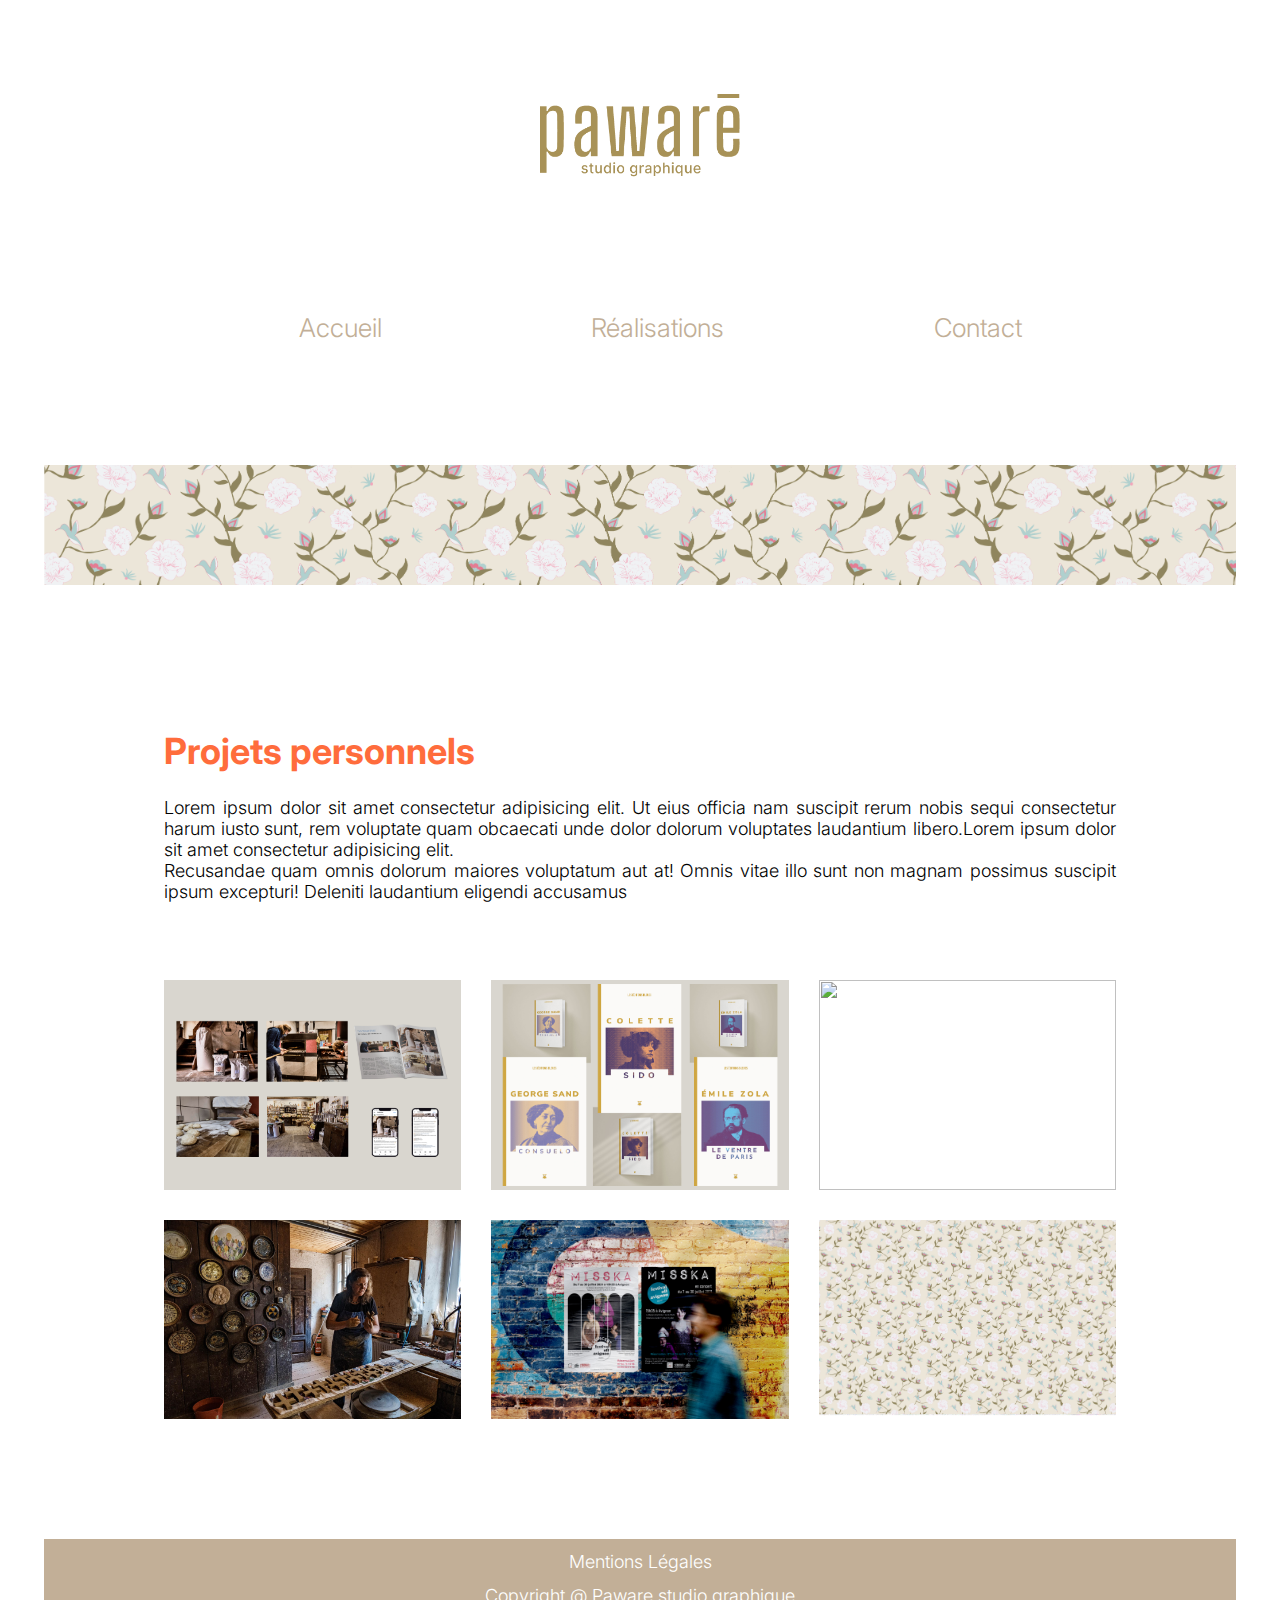
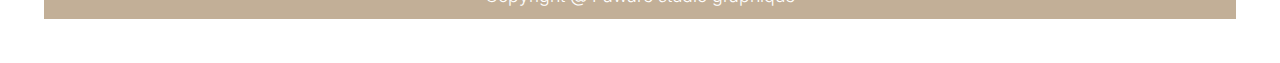
==== page1portfolio.html @ 5df1b91e "Portfolio V1" ====
<!DOCTYPE html>
<html lang="en">
<head>
    <meta charset="UTF-8">
    <meta name="viewport" content="width=device-width, initial-scale=1.0">
    <title>Evelyne_Lecardeur_Portfolio</title>
    <link rel="stylesheet" href="mise en page.css">
    <script src="script.js" defer></script>
    <link rel="preconnect" href="https://fonts.googleapis.com">
    <link rel="preconnect" href="https://fonts.gstatic.com" crossorigin>
    <link href="https://fonts.googleapis.com/css2?family=Inter:ital,opsz,wght@0,14..32,100..900;1,14..32,100..900&display=swap" rel="stylesheet">
</head>

<body>

    <header>
        <div class="entete">
           <img src="Images/Logo complet.png"alt="Logo">
       </div>
           <nav id="menu">
               <button><img src="Images/Burger.png"></button>
               <ul>
                   <li><a href="index.html">Accueil</a></li>
                   <li><a href="page1portfolio.html">Réalisations</a></li> 
                   <li><a href="page2contact.html">Contact</a></li>      
               </ul>
           </nav>
       </header>
   
        <div class="image-bandeau">
            <img src="Images/Motif.png"alt="motif de présentation">
       </div>

    <main>

        <div class="introduction-projets">
             <h1>Projets personnels</h1>
             <p>Lorem ipsum dolor sit amet consectetur adipisicing elit. Ut eius officia nam suscipit rerum nobis sequi consectetur harum iusto sunt, rem voluptate quam obcaecati unde dolor dolorum voluptates laudantium libero.Lorem ipsum dolor sit amet consectetur adipisicing elit.<br> Recusandae quam omnis dolorum maiores voluptatum aut at! Omnis vitae illo sunt non magnam possimus suscipit ipsum excepturi! Deleniti laudantium eligendi accusamus</p>
        </div>

        <div class="conteneur_image">
            <a href="Images/Planche Tantenmuhle.jpg" class="lien-conteneur">
            <img src="Images/Planche Tantenmuhle.jpg">
            <div class="legendetitre"> <strong>Die Tantenmühle</strong><br>
                <br>Projet de communication pour la boulangerie Tantenmühle<br><br>Prises de vue, retouche photo avec Photoshop<br>Article mis en forme avec InDesign</div>
            </a>
        </div>

        <div class="conteneur_image">
            <a href="Images/collection-classique.jpg" class="lien-conteneur">
            <img src="Images/collection-classique.jpg">
            <div class="legendetitre"><strong>La collection classique</strong><br>
                <br>Création d'une série de couvertures de livres format poche pour la collection classique d'une maison d'édition fictive.<br>
                <br>Mise en page avec InDesign<br>retouche images avec Photoshop</div>
            </a>
        </div>

    
        <div class="conteneur_image">
            <a href="Images/Mockup Branding La Cafeiere.jpg" class="lien-conteneur">
            <img src="Images/Mockup Branding La Cafeiere.jpg">
            <div class="legendetitre"><strong>La caféière</strong><br>
            <br>Création d'un Logo pour un torréfacteur fictif "la caféière".<br>
            <br>Logo et motifs réalisés avec Illustrator<br>Mise en situation avec Photoshop</div>
            </a>
        </div>
    
        <div class="conteneur_image">
            <a href="Images/Poterie 2.jpg " class="lien-conteneur">
            <img src="Images/Poterie 2.jpg">
            <div class="legendetitre"> <strong>Hakenjos keramik</strong><br>
            <br>Un projet de communication pour mettre en avant le travail de la céramiste Hakenjos<br>
            <br>Prises de vue, retouche photo avec Photoshop</div>
            </a>
        </div>
        
        <div class="conteneur_image">
            <a href="Images/" class="lien-conteneur">
            <img src="Images/Mockup affiches Street.jpg">
            <div class="legendetitre"><strong>Affiches</strong><br>
            <br>Projets fictifs d'affiches pour le groupe Misska<br><br>Travail de la photo avec Photoshop<br>Mise en page avec InDesign</div>
            </a>
        </div>

        <div class="conteneur_image">
            <a href="Images/Motif.png" class="lien-conteneur">
            <img src="Images/Motif.png">
            <div class="legendetitre"><strong>Motif all over</strong><br>
                <br>Création d'un motif stylisé<br><br>Motif dessiné puis crée avec Illustrator </div>
            </a>
        </div>
    </main>

    <footer>
        <div><a href=""> Mentions Légales </a></div>
        <div>Copyright @ Paware studio graphique</div>
        
    </footer>

</body>

</html>
---- mise en page.css ----
/* palette de couleurs
blanc cassé #F2F0E8
Orange #ff6c3c
Doré #A99257
Brun #c2af97
*/

body {
  font-family: "Inter", sans-serif;
  font-optical-sizing: auto;
  font-weight: 300;
  font-size: 18px;
  padding: 36px;
  font-style: normal;
  background-color: white;
}

p {
  text-align: justify;
}
/******* MENU *******/
 
.entete {
  display: flex;
  align-self: center;
  max-width: 200px;
  max-height: 250px;
  margin-bottom: 55px;
}

header {
display: flex;
padding-block: 50px;
justify-content: space-evenly;
flex-direction: column;
}

nav {
  position:relative;
}

nav ul {
  list-style-type: none;
  display:flex;
 /* justify-content: space-evenly;*/
  margin-left: 120px;
  margin-right: 120px;
  gap: 100px;
  font-size: larger;
}
nav a {
  color: #c2af97;
  text-decoration: none;
}

li {
  margin: 0 15px;
  position: relative; 
}

li::after {
  content: '';
  position: absolute;
  bottom: 0;
  left: 0;
  width: 0;
  height: 2px;
  background-color: #ff6c3c; 
  transition: width 0.3s ease; 
}

li:hover::after {
  width: 100%; 
}

nav a:hover{  
  font-weight: bold;
  text-transform:uppercase ;
}

.image-bandeau img{
  display: block;
  width: 100%;
  height: 120px;
  object-fit: cover;
  /*border-top-style:solid;
  border-color: #EA5658;*/
 }


h1 {
  color:#ff6c3c;
 }
 
/*** RESPONSIVE MENU ***/

#menu button  {
  width: 12%;
  flex-shrink: 0;
  background-color: transparent;
  border:none;
  display: none;
  transition:margin-top 0.5s; 
  }
  
  #menu button img {
      width:100%;
  }
  button {
      display: none; /* par defaut. car il doit apparaite sous le seuil des 800px*/
  }
  
  #menu ul {
     
      display: flex;
      padding-block: 50px;
      justify-content: space-evenly;
  }
  

  #menu.visible ul {
      display:flex;  /*pour annuler display none, donc le masquage*/
  }
  
  #menu a {
      color:#c2af97;
      font-size: larger;
      text-decoration:none;
  }

@media screen and (max-width:800px){

  #menu ul {
      display: none;
      flex-direction: column;
      margin: 20px 0px ; 
  }   

  #menu button  {
      display:block;
       }
       
  #menu.visible button{
      margin-top:5px;
  }

  }


/******* INDEX  PAGE ACCUEIL*******/

.container-presentation {
  display:flex;
  gap:30px;
}

.colonne {
  width:100%;
  text-align: justify;
}

.colonne  img {
  align-items: center;
  width:60%;
  height: auto;
}

.demi {
  width:50%;
}

.exergue {
  color:#ff6c3c ;
}

/*** RESPONSIVE PAGE ACCUEIL ***/

@media screen and (max-width:800px) {
  .colonne img {
    display: none;
  }
  .container-presentation {
      flex-wrap:wrap;
  }
  .entete {
    display:none;
  }
}

@media screen and (max-width:500px) {

.seuil-500 {
width: 100%;
  }

.image-bandeau {
  display: none;
}
}

/*******  PAGE 1 - PORTFOLIO *******/

main {
  display: flex;
  flex-wrap: wrap;
  gap: 30px;
  margin: 120px;
}

.introduction-projets {
  margin-bottom: 30px;
}

.conteneur_image {
  width: calc(100%/3 - 60px/3);
  position:relative;
  overflow:hidden;
}

img {
  width: 100%;
  height:100%;
  object-fit:cover;
  vertical-align: middle;
  transition:filter 0.5s, transform 0.5s;
}

 .legendetitre {
  position: absolute;
  bottom:0;  /*en bas de son élément parent,l'image*/
  width:100%; /* 100% de son conteneur*/
  height:70%;
  background-color:#c2af97;
  color:white;
  font-size: 0.8em;
  padding: 10px;
  box-sizing: border-box; 
  transform:translateY(100%);
  transition:transform 0.5s;
  background-color 0.5s , 0.5s ; 
} 

.conteneur_image:hover  .legendetitre {
 transform:translateY(0);
 background-color: #ff6c3c ;
 color: white;
}


/******* PAGE 2 CONTACT *******/

.titre {
  text-align: center;
  margin-top: 120px;
}


.conteneur-contact {
margin-left: 120px;
margin-right: 120px;
padding: 20px;
border-radius: 8px;
}


.contact-form {
  display: flex;
  flex-direction: column;
 justify-content: center;
  align-items: center;
}

.contact-form label {
  margin-bottom: 5px;
  font-weight: bold;
}

.contact-form input,
.contact-form textarea {
  margin: 40px;
  padding: 10px;
  border: 1px solid #A99257;
  border-radius: 4px;
  font-size: 14px;
  width: 100%;

}

.contact-form textarea {
  resize: none;
  height: 200px;
  display: block;
  max-height: 500px;

  }
  

.btn {
  background-color:#c2af97 ;
  color: white;
  border: none;
  border-radius: 4px;
  font-size: 1.5em;
  cursor: pointer;
  text-transform: uppercase;
}

.btn:hover {
  background-color: #ff6c3c;
}


/******* FOOTER *******/

footer{
  background-color:#c2af97;
  color:#F2F0E8;
  height: 80px;
  list-style-type:none;
  color: white;
  text-align: center;
  display:flex;
  justify-content: space-evenly;
  justify-items: center;
  flex-direction: column;
}

footer  a {
    text-decoration: none;
    color:white;
  }
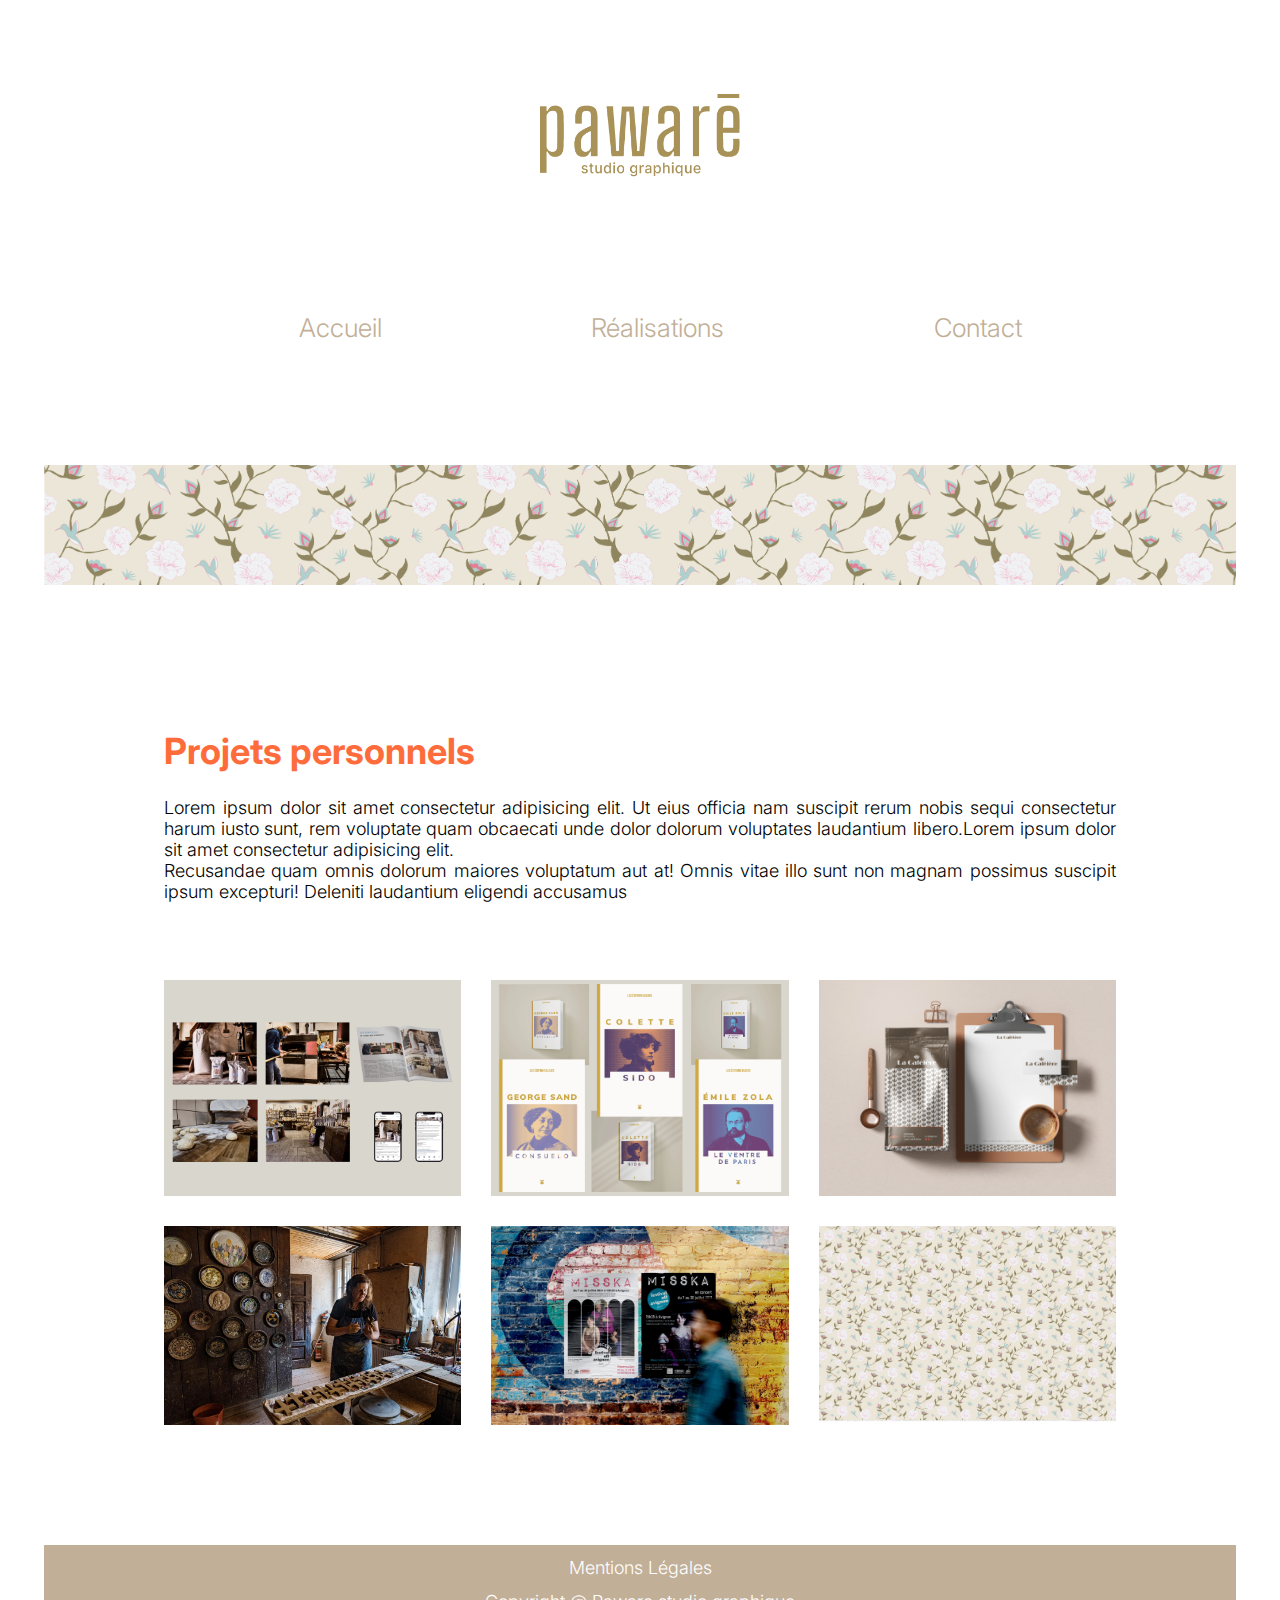
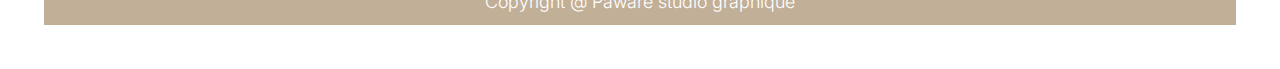
==== commit c4f66549: "Add files via upload" ====
--- a/page1portfolio.html
+++ b/page1portfolio.html
@@ -1,102 +1,102 @@
-<!DOCTYPE html>
-<html lang="en">
-<head>
-    <meta charset="UTF-8">
-    <meta name="viewport" content="width=device-width, initial-scale=1.0">
-    <title>Evelyne_Lecardeur_Portfolio</title>
-    <link rel="stylesheet" href="mise en page.css">
-    <script src="script.js" defer></script>
-    <link rel="preconnect" href="https://fonts.googleapis.com">
-    <link rel="preconnect" href="https://fonts.gstatic.com" crossorigin>
-    <link href="https://fonts.googleapis.com/css2?family=Inter:ital,opsz,wght@0,14..32,100..900;1,14..32,100..900&display=swap" rel="stylesheet">
-</head>
-
-<body>
-
-    <header>
-        <div class="entete">
-           <img src="Images/Logo complet.png"alt="Logo">
-       </div>
-           <nav id="menu">
-               <button><img src="Images/Burger.png"></button>
-               <ul>
-                   <li><a href="index.html">Accueil</a></li>
-                   <li><a href="page1portfolio.html">Réalisations</a></li> 
-                   <li><a href="page2contact.html">Contact</a></li>      
-               </ul>
-           </nav>
-       </header>
-   
-        <div class="image-bandeau">
-            <img src="Images/Motif.png"alt="motif de présentation">
-       </div>
-
-    <main>
-
-        <div class="introduction-projets">
-             <h1>Projets personnels</h1>
-             <p>Lorem ipsum dolor sit amet consectetur adipisicing elit. Ut eius officia nam suscipit rerum nobis sequi consectetur harum iusto sunt, rem voluptate quam obcaecati unde dolor dolorum voluptates laudantium libero.Lorem ipsum dolor sit amet consectetur adipisicing elit.<br> Recusandae quam omnis dolorum maiores voluptatum aut at! Omnis vitae illo sunt non magnam possimus suscipit ipsum excepturi! Deleniti laudantium eligendi accusamus</p>
-        </div>
-
-        <div class="conteneur_image">
-            <a href="Images/Planche Tantenmuhle.jpg" class="lien-conteneur">
-            <img src="Images/Planche Tantenmuhle.jpg">
-            <div class="legendetitre"> <strong>Die Tantenmühle</strong><br>
-                <br>Projet de communication pour la boulangerie Tantenmühle<br><br>Prises de vue, retouche photo avec Photoshop<br>Article mis en forme avec InDesign</div>
-            </a>
-        </div>
-
-        <div class="conteneur_image">
-            <a href="Images/collection-classique.jpg" class="lien-conteneur">
-            <img src="Images/collection-classique.jpg">
-            <div class="legendetitre"><strong>La collection classique</strong><br>
-                <br>Création d'une série de couvertures de livres format poche pour la collection classique d'une maison d'édition fictive.<br>
-                <br>Mise en page avec InDesign<br>retouche images avec Photoshop</div>
-            </a>
-        </div>
-
-    
-        <div class="conteneur_image">
-            <a href="Images/Mockup Branding La Cafeiere.jpg" class="lien-conteneur">
-            <img src="Images/Mockup Branding La Cafeiere.jpg">
-            <div class="legendetitre"><strong>La caféière</strong><br>
-            <br>Création d'un Logo pour un torréfacteur fictif "la caféière".<br>
-            <br>Logo et motifs réalisés avec Illustrator<br>Mise en situation avec Photoshop</div>
-            </a>
-        </div>
-    
-        <div class="conteneur_image">
-            <a href="Images/Poterie 2.jpg " class="lien-conteneur">
-            <img src="Images/Poterie 2.jpg">
-            <div class="legendetitre"> <strong>Hakenjos keramik</strong><br>
-            <br>Un projet de communication pour mettre en avant le travail de la céramiste Hakenjos<br>
-            <br>Prises de vue, retouche photo avec Photoshop</div>
-            </a>
-        </div>
-        
-        <div class="conteneur_image">
-            <a href="Images/" class="lien-conteneur">
-            <img src="Images/Mockup affiches Street.jpg">
-            <div class="legendetitre"><strong>Affiches</strong><br>
-            <br>Projets fictifs d'affiches pour le groupe Misska<br><br>Travail de la photo avec Photoshop<br>Mise en page avec InDesign</div>
-            </a>
-        </div>
-
-        <div class="conteneur_image">
-            <a href="Images/Motif.png" class="lien-conteneur">
-            <img src="Images/Motif.png">
-            <div class="legendetitre"><strong>Motif all over</strong><br>
-                <br>Création d'un motif stylisé<br><br>Motif dessiné puis crée avec Illustrator </div>
-            </a>
-        </div>
-    </main>
-
-    <footer>
-        <div><a href=""> Mentions Légales </a></div>
-        <div>Copyright @ Paware studio graphique</div>
-        
-    </footer>
-
-</body>
-
+<!DOCTYPE html>
+<html lang="en">
+<head>
+    <meta charset="UTF-8">
+    <meta name="viewport" content="width=device-width, initial-scale=1.0">
+    <title>Evelyne_Lecardeur_Portfolio</title>
+    <link rel="stylesheet" href="mise en page.css">
+    <script src="script.js" defer></script>
+    <link rel="preconnect" href="https://fonts.googleapis.com">
+    <link rel="preconnect" href="https://fonts.gstatic.com" crossorigin>
+    <link href="https://fonts.googleapis.com/css2?family=Inter:ital,opsz,wght@0,14..32,100..900;1,14..32,100..900&display=swap" rel="stylesheet">
+</head>
+
+<body>
+
+    <header>
+        <div class="entete">
+           <img src="Images/Logo complet.png"alt="Logo">
+       </div>
+           <nav id="menu">
+               <button><img src="Images/Burger.png"></button>
+               <ul>
+                   <li><a href="index.html">Accueil</a></li>
+                   <li><a href="page1portfolio.html">Réalisations</a></li> 
+                   <li><a href="page2contact.html">Contact</a></li>      
+               </ul>
+           </nav>
+       </header>
+   
+        <div class="image-bandeau">
+            <img src="Images/Motif.png"alt="motif de présentation">
+       </div>
+
+    <main>
+
+        <div class="introduction-projets">
+             <h1>Projets personnels</h1>
+             <p>Lorem ipsum dolor sit amet consectetur adipisicing elit. Ut eius officia nam suscipit rerum nobis sequi consectetur harum iusto sunt, rem voluptate quam obcaecati unde dolor dolorum voluptates laudantium libero.Lorem ipsum dolor sit amet consectetur adipisicing elit.<br> Recusandae quam omnis dolorum maiores voluptatum aut at! Omnis vitae illo sunt non magnam possimus suscipit ipsum excepturi! Deleniti laudantium eligendi accusamus</p>
+        </div>
+
+        <div class="conteneur_image">
+            <a href="Images/Planche Tantenmuhle.webp" class="lien-conteneur">
+            <img src="Images/Planche Tantenmuhle.webp">
+            <div class="legendetitre"> <strong>Die Tantenmühle</strong><br>
+                <br>Projet de communication pour la boulangerie Tantenmühle<br><br>Prises de vue, retouche photo avec Photoshop<br>Article mis en forme avec InDesign</div>
+            </a>
+        </div>
+
+        <div class="conteneur_image">
+            <a href="Images/collection-classique.webp" class="lien-conteneur">
+            <img src="Images/collection-classique.webp">
+            <div class="legendetitre"><strong>La collection classique</strong><br>
+                <br>Création d'une série de couvertures de livres format poche pour la collection classique d'une maison d'édition fictive.<br>
+                <br>Mise en page avec InDesign<br>retouche images avec Photoshop</div>
+            </a>
+        </div>
+
+    
+        <div class="conteneur_image">
+            <a href="Images/Mockup Branding La Cafeiere.webp" class="lien-conteneur">
+            <img src="Images/Mockup Branding La Cafeiere.webp">
+            <div class="legendetitre"><strong>La caféière</strong><br>
+            <br>Création d'un Logo pour un torréfacteur fictif "la caféière".<br>
+            <br>Logo et motifs réalisés avec Illustrator<br>Mise en situation avec Photoshop</div>
+            </a>
+        </div>
+    
+        <div class="conteneur_image">
+            <a href="Images/Poterie 2.webp " class="lien-conteneur">
+            <img src="Images/Poterie 2.webp">
+            <div class="legendetitre"> <strong>Hakenjos keramik</strong><br>
+            <br>Un projet de communication pour mettre en avant le travail de la céramiste Hakenjos<br>
+            <br>Prises de vue, retouche photo avec Photoshop</div>
+            </a>
+        </div>
+        
+        <div class="conteneur_image">
+            <a href="Images/Mockup affiches Street.webp" class="lien-conteneur">
+            <img src="Images/Mockup affiches Street.webp">
+            <div class="legendetitre"><strong>Affiches</strong><br>
+            <br>Projets fictifs d'affiches pour le groupe Misska<br><br>Travail de la photo avec Photoshop<br>Mise en page avec InDesign</div>
+            </a>
+        </div>
+
+        <div class="conteneur_image">
+            <a href="Images/Motif.png" class="lien-conteneur">
+            <img src="Images/Motif.png">
+            <div class="legendetitre"><strong>Motif all over</strong><br>
+                <br>Création d'un motif stylisé<br><br>Motif dessiné puis crée avec Illustrator </div>
+            </a>
+        </div>
+    </main>
+
+    <footer>
+        <div><a href=""> Mentions Légales </a></div>
+        <div>Copyright @ Paware studio graphique</div>
+        
+    </footer>
+
+</body>
+
 </html>--- a/mise en page.css
+++ b/mise en page.css
@@ -1,333 +1,333 @@
-/* palette de couleurs
-blanc cassé #F2F0E8
-Orange #ff6c3c
-Doré #A99257
-Brun #c2af97
-*/
-
-body {
-  font-family: "Inter", sans-serif;
-  font-optical-sizing: auto;
-  font-weight: 300;
-  font-size: 18px;
-  padding: 36px;
-  font-style: normal;
-  background-color: white;
-}
-
-p {
-  text-align: justify;
-}
-/******* MENU *******/
- 
-.entete {
-  display: flex;
-  align-self: center;
-  max-width: 200px;
-  max-height: 250px;
-  margin-bottom: 55px;
-}
-
-header {
-display: flex;
-padding-block: 50px;
-justify-content: space-evenly;
-flex-direction: column;
-}
-
-nav {
-  position:relative;
-}
-
-nav ul {
-  list-style-type: none;
-  display:flex;
- /* justify-content: space-evenly;*/
-  margin-left: 120px;
-  margin-right: 120px;
-  gap: 100px;
-  font-size: larger;
-}
-nav a {
-  color: #c2af97;
-  text-decoration: none;
-}
-
-li {
-  margin: 0 15px;
-  position: relative; 
-}
-
-li::after {
-  content: '';
-  position: absolute;
-  bottom: 0;
-  left: 0;
-  width: 0;
-  height: 2px;
-  background-color: #ff6c3c; 
-  transition: width 0.3s ease; 
-}
-
-li:hover::after {
-  width: 100%; 
-}
-
-nav a:hover{  
-  font-weight: bold;
-  text-transform:uppercase ;
-}
-
-.image-bandeau img{
-  display: block;
-  width: 100%;
-  height: 120px;
-  object-fit: cover;
-  /*border-top-style:solid;
-  border-color: #EA5658;*/
- }
-
-
-h1 {
-  color:#ff6c3c;
- }
- 
-/*** RESPONSIVE MENU ***/
-
-#menu button  {
-  width: 12%;
-  flex-shrink: 0;
-  background-color: transparent;
-  border:none;
-  display: none;
-  transition:margin-top 0.5s; 
-  }
-  
-  #menu button img {
-      width:100%;
-  }
-  button {
-      display: none; /* par defaut. car il doit apparaite sous le seuil des 800px*/
-  }
-  
-  #menu ul {
-     
-      display: flex;
-      padding-block: 50px;
-      justify-content: space-evenly;
-  }
-  
-
-  #menu.visible ul {
-      display:flex;  /*pour annuler display none, donc le masquage*/
-  }
-  
-  #menu a {
-      color:#c2af97;
-      font-size: larger;
-      text-decoration:none;
-  }
-
-@media screen and (max-width:800px){
-
-  #menu ul {
-      display: none;
-      flex-direction: column;
-      margin: 20px 0px ; 
-  }   
-
-  #menu button  {
-      display:block;
-       }
-       
-  #menu.visible button{
-      margin-top:5px;
-  }
-
-  }
-
-
-/******* INDEX  PAGE ACCUEIL*******/
-
-.container-presentation {
-  display:flex;
-  gap:30px;
-}
-
-.colonne {
-  width:100%;
-  text-align: justify;
-}
-
-.colonne  img {
-  align-items: center;
-  width:60%;
-  height: auto;
-}
-
-.demi {
-  width:50%;
-}
-
-.exergue {
-  color:#ff6c3c ;
-}
-
-/*** RESPONSIVE PAGE ACCUEIL ***/
-
-@media screen and (max-width:800px) {
-  .colonne img {
-    display: none;
-  }
-  .container-presentation {
-      flex-wrap:wrap;
-  }
-  .entete {
-    display:none;
-  }
-}
-
-@media screen and (max-width:500px) {
-
-.seuil-500 {
-width: 100%;
-  }
-
-.image-bandeau {
-  display: none;
-}
-}
-
-/*******  PAGE 1 - PORTFOLIO *******/
-
-main {
-  display: flex;
-  flex-wrap: wrap;
-  gap: 30px;
-  margin: 120px;
-}
-
-.introduction-projets {
-  margin-bottom: 30px;
-}
-
-.conteneur_image {
-  width: calc(100%/3 - 60px/3);
-  position:relative;
-  overflow:hidden;
-}
-
-img {
-  width: 100%;
-  height:100%;
-  object-fit:cover;
-  vertical-align: middle;
-  transition:filter 0.5s, transform 0.5s;
-}
-
- .legendetitre {
-  position: absolute;
-  bottom:0;  /*en bas de son élément parent,l'image*/
-  width:100%; /* 100% de son conteneur*/
-  height:70%;
-  background-color:#c2af97;
-  color:white;
-  font-size: 0.8em;
-  padding: 10px;
-  box-sizing: border-box; 
-  transform:translateY(100%);
-  transition:transform 0.5s;
-  background-color 0.5s , 0.5s ; 
-} 
-
-.conteneur_image:hover  .legendetitre {
- transform:translateY(0);
- background-color: #ff6c3c ;
- color: white;
-}
-
-
-/******* PAGE 2 CONTACT *******/
-
-.titre {
-  text-align: center;
-  margin-top: 120px;
-}
-
-
-.conteneur-contact {
-margin-left: 120px;
-margin-right: 120px;
-padding: 20px;
-border-radius: 8px;
-}
-
-
-.contact-form {
-  display: flex;
-  flex-direction: column;
- justify-content: center;
-  align-items: center;
-}
-
-.contact-form label {
-  margin-bottom: 5px;
-  font-weight: bold;
-}
-
-.contact-form input,
-.contact-form textarea {
-  margin: 40px;
-  padding: 10px;
-  border: 1px solid #A99257;
-  border-radius: 4px;
-  font-size: 14px;
-  width: 100%;
-
-}
-
-.contact-form textarea {
-  resize: none;
-  height: 200px;
-  display: block;
-  max-height: 500px;
-
-  }
-  
-
-.btn {
-  background-color:#c2af97 ;
-  color: white;
-  border: none;
-  border-radius: 4px;
-  font-size: 1.5em;
-  cursor: pointer;
-  text-transform: uppercase;
-}
-
-.btn:hover {
-  background-color: #ff6c3c;
-}
-
-
-/******* FOOTER *******/
-
-footer{
-  background-color:#c2af97;
-  color:#F2F0E8;
-  height: 80px;
-  list-style-type:none;
-  color: white;
-  text-align: center;
-  display:flex;
-  justify-content: space-evenly;
-  justify-items: center;
-  flex-direction: column;
-}
-
-footer  a {
-    text-decoration: none;
-    color:white;
-  }
-  
+/* palette de couleurs
+blanc cassé #F2F0E8
+Orange #ff6c3c
+Doré #A99257
+Brun #c2af97
+*/
+
+body {
+  font-family: "Inter", sans-serif;
+  font-optical-sizing: auto;
+  font-weight: 300;
+  font-size: 18px;
+  padding: 36px;
+  font-style: normal;
+  background-color: white;
+}
+
+p {
+  text-align: justify;
+}
+/******* MENU *******/
+ 
+.entete {
+  display: flex;
+  align-self: center;
+  max-width: 200px;
+  max-height: 250px;
+  margin-bottom: 55px;
+}
+
+header {
+display: flex;
+padding-block: 50px;
+justify-content: space-evenly;
+flex-direction: column;
+}
+
+nav {
+  position:relative;
+}
+
+nav ul {
+  list-style-type: none;
+  display:flex;
+ /* justify-content: space-evenly;*/
+  margin-left: 120px;
+  margin-right: 120px;
+  gap: 100px;
+  font-size: larger;
+}
+nav a {
+  color: #c2af97;
+  text-decoration: none;
+}
+
+li {
+  margin: 0 15px;
+  position: relative; 
+}
+
+li::after {
+  content: '';
+  position: absolute;
+  bottom: 0;
+  left: 0;
+  width: 0;
+  height: 2px;
+  background-color: #ff6c3c; 
+  transition: width 0.3s ease; 
+}
+
+li:hover::after {
+  width: 100%; 
+}
+
+nav a:hover{  
+  font-weight: bold;
+  text-transform:uppercase ;
+}
+
+.image-bandeau img{
+  display: block;
+  width: 100%;
+  height: 120px;
+  object-fit: cover;
+  /*border-top-style:solid;
+  border-color: #EA5658;*/
+ }
+
+
+h1 {
+  color:#ff6c3c;
+ }
+ 
+/*** RESPONSIVE MENU ***/
+
+#menu button  {
+  width: 12%;
+  flex-shrink: 0;
+  background-color: transparent;
+  border:none;
+  display: none;
+  transition:margin-top 0.5s; 
+  }
+  
+  #menu button img {
+      width:100%;
+  }
+  button {
+      display: none; /* par defaut. car il doit apparaite sous le seuil des 800px*/
+  }
+  
+  #menu ul {
+     
+      display: flex;
+      padding-block: 50px;
+      justify-content: space-evenly;
+  }
+  
+
+  #menu.visible ul {
+      display:flex;  /*pour annuler display none, donc le masquage*/
+  }
+  
+  #menu a {
+      color:#c2af97;
+      font-size: larger;
+      text-decoration:none;
+  }
+
+@media screen and (max-width:800px){
+
+  #menu ul {
+      display: none;
+      flex-direction: column;
+      margin: 20px 0px ; 
+  }   
+
+  #menu button  {
+      display:block;
+       }
+       
+  #menu.visible button{
+      margin-top:5px;
+  }
+
+  }
+
+
+/******* INDEX  PAGE ACCUEIL*******/
+
+.container-presentation {
+  display:flex;
+  gap:30px;
+}
+
+.colonne {
+  width:100%;
+  text-align: justify;
+}
+
+.colonne  img {
+  align-items: center;
+  width:60%;
+  height: auto;
+}
+
+.demi {
+  width:50%;
+}
+
+.exergue {
+  color:#ff6c3c ;
+}
+
+/*** RESPONSIVE PAGE ACCUEIL ***/
+
+@media screen and (max-width:800px) {
+  .colonne img {
+    display: none;
+  }
+  .container-presentation {
+      flex-wrap:wrap;
+  }
+  .entete {
+    display:none;
+  }
+}
+
+@media screen and (max-width:500px) {
+
+.seuil-500 {
+width: 100%;
+  }
+
+.image-bandeau {
+  display: none;
+}
+}
+
+/*******  PAGE 1 - PORTFOLIO *******/
+
+main {
+  display: flex;
+  flex-wrap: wrap;
+  gap: 30px;
+  margin: 120px;
+}
+
+.introduction-projets {
+  margin-bottom: 30px;
+}
+
+.conteneur_image {
+  width: calc(100%/3 - 60px/3);
+  position:relative;
+  overflow:hidden;
+}
+
+img {
+  width: 100%;
+  height:100%;
+  object-fit:cover;
+  vertical-align: middle;
+  transition:filter 0.5s, transform 0.5s;
+}
+
+ .legendetitre {
+  position: absolute;
+  bottom:0;  /*en bas de son élément parent,l'image*/
+  width:100%; /* 100% de son conteneur*/
+  height:70%;
+  background-color:#c2af97;
+  color:white;
+  font-size: 0.8em;
+  padding: 10px;
+  box-sizing: border-box; 
+  transform:translateY(100%);
+  transition:transform 0.5s;
+  background-color 0.5s , 0.5s ; 
+} 
+
+.conteneur_image:hover  .legendetitre {
+ transform:translateY(0);
+ background-color: #ff6c3c ;
+ color: white;
+}
+
+
+/******* PAGE 2 CONTACT *******/
+
+.titre {
+  text-align: center;
+  margin-top: 120px;
+}
+
+
+.conteneur-contact {
+margin-left: 120px;
+margin-right: 120px;
+padding: 20px;
+border-radius: 8px;
+}
+
+
+.contact-form {
+  display: flex;
+  flex-direction: column;
+ justify-content: center;
+  align-items: center;
+}
+
+.contact-form label {
+  margin-bottom: 5px;
+  font-weight: bold;
+}
+
+.contact-form input,
+.contact-form textarea {
+  margin: 40px;
+  padding: 10px;
+  border: 1px solid #A99257;
+  border-radius: 4px;
+  font-size: 14px;
+  width: 100%;
+
+}
+
+.contact-form textarea {
+  resize: none;
+  height: 200px;
+  display: block;
+  max-height: 500px;
+
+  }
+  
+
+.btn {
+  background-color:#c2af97 ;
+  color: white;
+  border: none;
+  border-radius: 4px;
+  font-size: 1.5em;
+  cursor: pointer;
+  text-transform: uppercase;
+}
+
+.btn:hover {
+  background-color: #ff6c3c;
+}
+
+
+/******* FOOTER *******/
+
+footer{
+  background-color:#c2af97;
+  color:#F2F0E8;
+  height: 80px;
+  list-style-type:none;
+  color: white;
+  text-align: center;
+  display:flex;
+  justify-content: space-evenly;
+  justify-items: center;
+  flex-direction: column;
+}
+
+footer  a {
+    text-decoration: none;
+    color:white;
+  }
+  
  